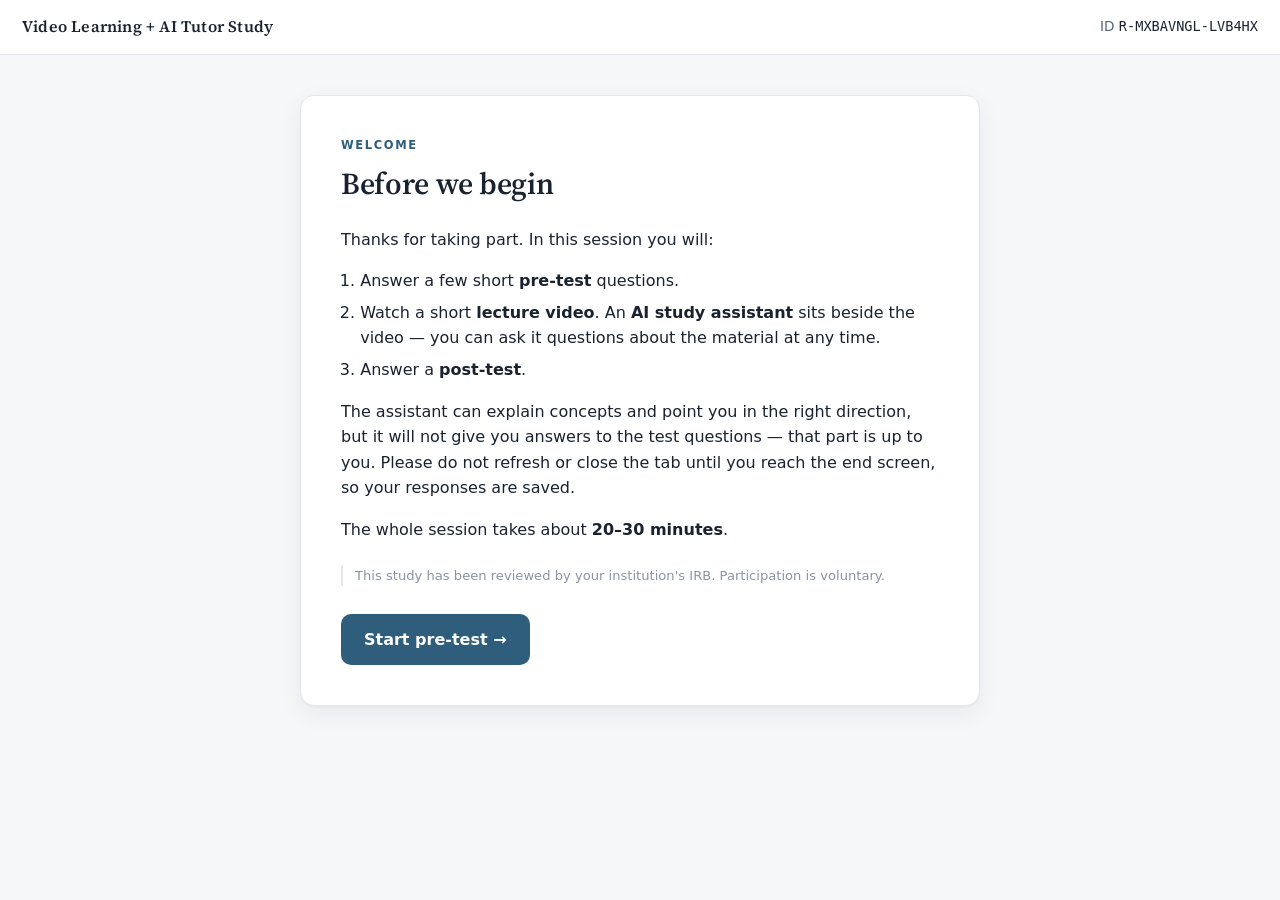
==== pretest.html @ c23d04e3 "file update" ====
<!DOCTYPE html>
<html lang="en">
<head>
  <meta charset="UTF-8" />
  <meta name="viewport" content="width=device-width, initial-scale=1.0" />
  <title>Study Session — Pre-test</title>
  <link rel="preconnect" href="https://fonts.googleapis.com" />
  <link rel="preconnect" href="https://fonts.gstatic.com" crossorigin />
  <link href="https://fonts.googleapis.com/css2?family=Source+Serif+4:opsz,wght@8..60,400;8..60,600&display=swap" rel="stylesheet" />
  <link rel="stylesheet" href="styles.css" />
</head>
<body>
  <header class="topbar">
    <div class="brand">Study Session</div>
    <div class="rid">ID&nbsp;<span id="rid-value" class="mono">…</span></div>
  </header>

  <main class="stage">
    <section class="screen active">
      <div class="card narrow">
        <p class="eyebrow">Part 1 of 3</p>
        <h1>Pre-test</h1>
        <p class="prose muted">A few quick questions before the video. You won't be able to return to this page.</p>
        <div id="pretest-questions" class="qlist"></div>
        <div class="actions">
          <button id="next" class="btn primary">Continue to the video →</button>
        </div>
      </div>
    </section>
  </main>

  <script src="js/config.js"></script>
  <script src="js/content.js"></script>
  <script src="js/flow.js"></script>
  <script src="js/logger.js"></script>
  <script src="js/survey.js"></script>
  <script src="js/pretest.js"></script>
</body>
</html>
---- styles.css ----
/* ============================================================================
 * A calm, low-distraction study aesthetic. One quiet slate-blue accent,
 * scholarly serif headings, generous breathing room. The split study view is
 * the signature; everything else stays out of the way (flashy UI would be a
 * confound in an experiment).
 * ==========================================================================*/

:root {
  --bg:        #f6f7f9;
  --surface:   #ffffff;
  --ink:       #1a2230;
  --muted:     #5b6675;
  --faint:     #8b94a3;
  --line:      #e4e8ee;
  --accent:    #2f5d7c;   /* slate blue */
  --accent-ink:#234960;
  --good:      #3e8e7e;
  --bubble-bot:#eef2f6;
  --bubble-me: #2f5d7c;
  --radius:    14px;
  --shadow:    0 1px 2px rgba(26,34,48,.04), 0 8px 24px rgba(26,34,48,.06);
  --serif: "Source Serif 4", Georgia, "Times New Roman", serif;
  --sans: system-ui, -apple-system, "Segoe UI", Roboto, Helvetica, Arial, sans-serif;
  --mono: ui-monospace, "SF Mono", "Cascadia Code", Menlo, Consolas, monospace;
}

* { box-sizing: border-box; }
html, body { margin: 0; height: 100%; }
body {
  font-family: var(--sans);
  color: var(--ink);
  background: var(--bg);
  line-height: 1.6;
  -webkit-font-smoothing: antialiased;
}

/* ---- top bar ---- */
.topbar {
  display: flex; align-items: center; justify-content: space-between;
  padding: 14px 22px;
  border-bottom: 1px solid var(--line);
  background: var(--surface);
  position: sticky; top: 0; z-index: 10;
}
.brand { font-family: var(--serif); font-weight: 600; letter-spacing: .2px; }
.rid { color: var(--muted); font-size: .85rem; }
.mono { font-family: var(--mono); color: var(--ink); }

/* ---- stage / screens ---- */
.stage { padding: 40px 20px; }
.screen { display: none; max-width: 760px; margin: 0 auto; }
.screen.active { display: block; animation: fade .35s ease; }
.screen.wide { max-width: 1240px; }
@keyframes fade { from { opacity: 0; transform: translateY(6px); } to { opacity: 1; transform: none; } }

/* ---- cards ---- */
.card {
  background: var(--surface);
  border: 1px solid var(--line);
  border-radius: var(--radius);
  box-shadow: var(--shadow);
  padding: 40px;
}
.card.narrow { max-width: 680px; margin: 0 auto; }
.card.center { text-align: center; }

.eyebrow {
  text-transform: uppercase; letter-spacing: .14em; font-size: .72rem;
  font-weight: 600; color: var(--accent); margin: 0 0 6px;
}
h1 { font-family: var(--serif); font-weight: 600; font-size: 1.9rem; margin: 0 0 18px; letter-spacing: -.01em; }
.prose { color: var(--ink); }
.prose.muted, .muted { color: var(--muted); }
.prose ol, .prose ul { padding-left: 1.2em; }
.prose li { margin: 6px 0; }
.irb { font-size: .82rem; color: var(--faint); border-left: 2px solid var(--line); padding-left: 12px; margin-top: 22px; }

/* ---- buttons ---- */
.actions { margin-top: 28px; }
.btn {
  font: inherit; font-weight: 600; cursor: pointer;
  border: 1px solid transparent; border-radius: 10px;
  padding: 12px 22px; transition: background .15s, transform .05s, box-shadow .15s;
}
.btn:active { transform: translateY(1px); }
.btn.primary { background: var(--accent); color: #fff; }
.btn.primary:hover { background: var(--accent-ink); }
.btn.primary:disabled { background: #b9c3cd; cursor: not-allowed; }
.btn:focus-visible { outline: 3px solid #b9d2e6; outline-offset: 2px; }

/* ---- questions ---- */
.qlist { margin-top: 8px; }
.question {
  border: 1px solid var(--line); border-radius: 12px;
  padding: 20px 22px; margin: 0 0 16px; background: #fcfdfe;
}
.question legend { font-weight: 600; padding: 0; margin-bottom: 12px; }
.qnum {
  display: inline-grid; place-items: center; width: 24px; height: 24px;
  background: var(--accent); color: #fff; border-radius: 50%;
  font-size: .8rem; margin-right: 8px; vertical-align: middle;
}
.option {
  display: flex; align-items: flex-start; gap: 10px;
  padding: 9px 12px; border: 1px solid var(--line); border-radius: 9px;
  margin: 8px 0; cursor: pointer; background: #fff; transition: border-color .12s, background .12s;
}
.option:hover { border-color: #c4d3df; background: #f7fafc; }
.option input { margin-top: 4px; accent-color: var(--accent); }
.question textarea, .chat-input-row textarea {
  width: 100%; font: inherit; border: 1px solid var(--line);
  border-radius: 9px; padding: 10px 12px; resize: vertical; color: var(--ink);
}
.question textarea:focus { outline: none; border-color: var(--accent); }

/* ---- study split view (the signature) ---- */
.study-grid {
  display: grid; grid-template-columns: 1.55fr 1fr; gap: 22px;
  align-items: start;
}
.video-pane video {
  width: 100%; aspect-ratio: 16 / 9; background: #0d1117;
  border-radius: var(--radius); border: 1px solid var(--line);
}
.video-pane .hint { margin: 12px 2px 18px; font-size: .9rem; }
.video-pane .btn { width: 100%; }

.chat-pane {
  background: var(--surface); border: 1px solid var(--line);
  border-radius: var(--radius); box-shadow: var(--shadow);
  display: flex; flex-direction: column; height: 70vh; min-height: 460px; overflow: hidden;
}
.chat-head {
  display: flex; align-items: center; gap: 8px;
  padding: 14px 18px; border-bottom: 1px solid var(--line);
  font-weight: 600; font-size: .95rem;
}
.dot-live { width: 8px; height: 8px; border-radius: 50%; background: var(--good); box-shadow: 0 0 0 3px rgba(62,142,126,.18); }

.chat-messages { flex: 1; overflow-y: auto; padding: 18px; display: flex; flex-direction: column; gap: 12px; }
.msg { display: flex; }
.msg-user { justify-content: flex-end; }
.bubble {
  max-width: 84%; padding: 10px 14px; border-radius: 14px;
  font-size: .94rem; white-space: pre-wrap; word-wrap: break-word;
}
.msg-assistant .bubble { background: var(--bubble-bot); color: var(--ink); border-bottom-left-radius: 4px; }
.msg-user .bubble { background: var(--bubble-me); color: #fff; border-bottom-right-radius: 4px; }

.typing .bubble { display: inline-flex; gap: 4px; padding: 14px; }
.dot { width: 6px; height: 6px; border-radius: 50%; background: var(--faint); animation: blink 1.2s infinite; }
.dot:nth-child(2) { animation-delay: .2s; } .dot:nth-child(3) { animation-delay: .4s; }
@keyframes blink { 0%,80%,100% { opacity: .25; } 40% { opacity: 1; } }

.chat-input-row { display: flex; gap: 8px; padding: 12px; border-top: 1px solid var(--line); }
.chat-input-row textarea { max-height: 120px; }
.btn.send { background: var(--accent); color: #fff; padding: 0 18px; border-radius: 9px; }
.btn.send:hover { background: var(--accent-ink); }
.btn.send:disabled { background: #b9c3cd; }

/* ---- end ---- */
.check {
  width: 64px; height: 64px; margin: 0 auto 18px; border-radius: 50%;
  background: rgba(62,142,126,.12); color: var(--good);
  display: grid; place-items: center; font-size: 2rem;
}

/* ---- responsive ---- */
@media (max-width: 900px) {
  .study-grid { grid-template-columns: 1fr; }
  .chat-pane { height: 60vh; }
  .card { padding: 26px; }
}

@media (prefers-reduced-motion: reduce) {
  *, .screen.active { animation: none !important; transition: none !important; }
}
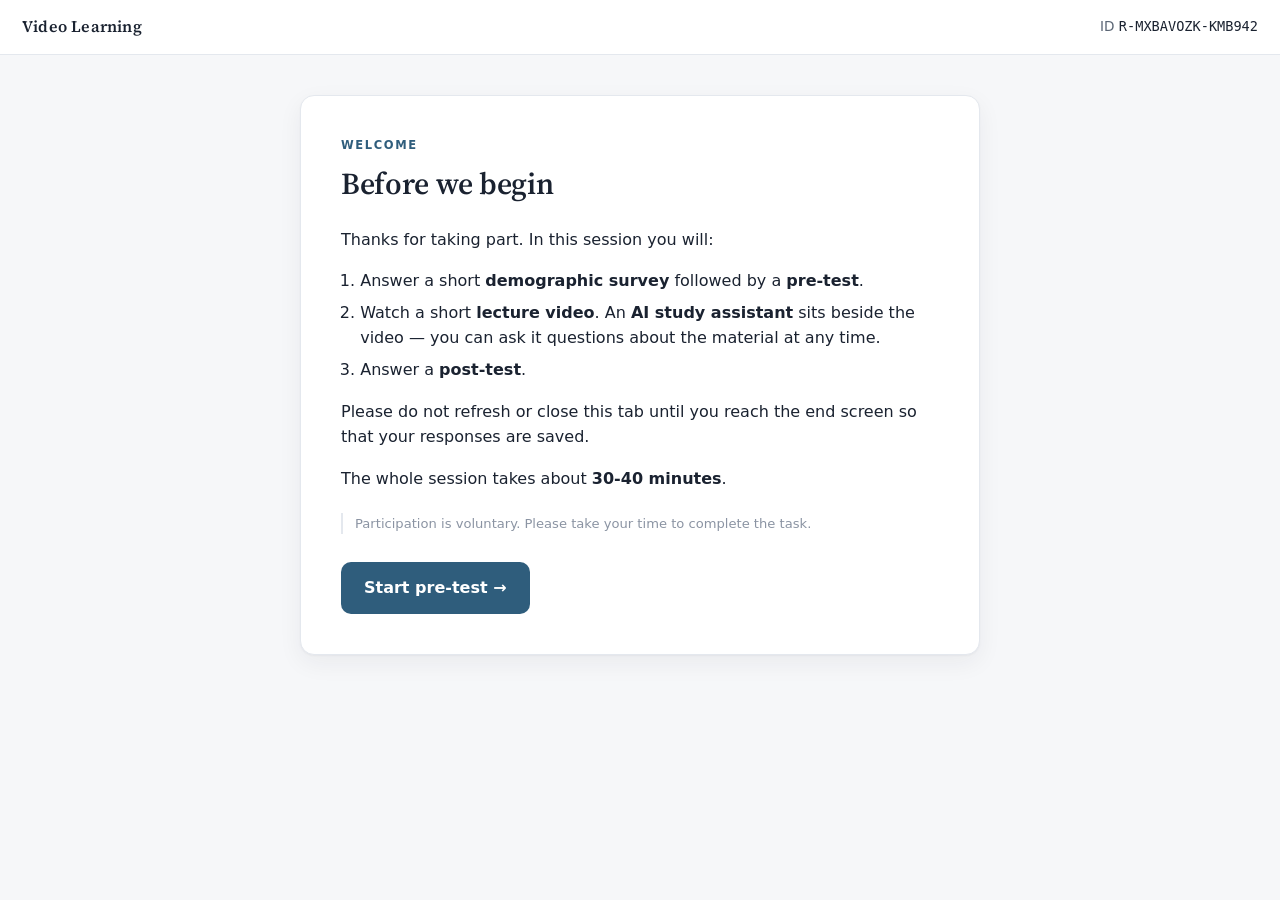
==== commit 2bb6cc2c: "file update" ====
--- a/pretest.html
+++ b/pretest.html
@@ -18,7 +18,7 @@
   <main class="stage">
     <section class="screen active">
       <div class="card narrow">
-        <p class="eyebrow">Part 1 of 3</p>
+        <p class="eyebrow">Part 2 of 3</p>
         <h1>Pre-test</h1>
         <p class="prose muted">A few quick questions before the video. You won't be able to return to this page.</p>
         <div id="pretest-questions" class="qlist"></div>
